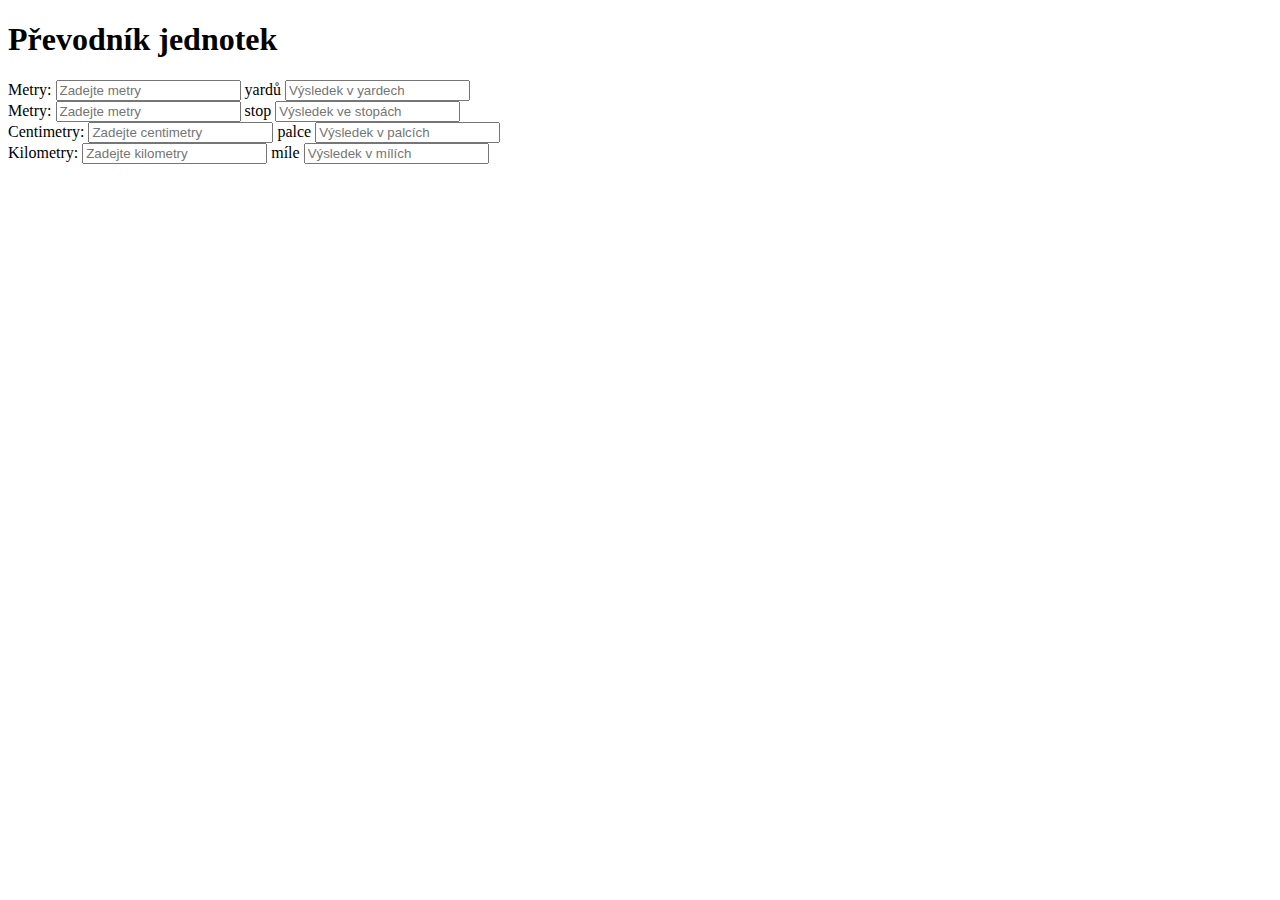
==== index.html @ 53fe1370 "Update and rename prevodnik.html to index.html" ====
<!DOCTYPE html>
<html lang="cs">
<head>
    <meta charset="UTF-8">
    <meta name="viewport" content="width=device-width, initial-scale=1.0">
    <title>Převodník jednotek</title>
    <link rel="stylesheet" href="styles.css">
</head>
<body>
    <div class="container">
        <h1>Převodník jednotek</h1>

        <div class="conversion">
            <label for="meters">Metry:</label>
            <input type="number" id="meters" placeholder="Zadejte metry" class="input-field">
            <span>yardů</span>
            <input type="number" id="yards" placeholder="Výsledek v yardech" class="input-field">
        </div>

        <div class="conversion">
            <label for="meters2">Metry:</label>
            <input type="number" id="meters2" placeholder="Zadejte metry" class="input-field">
            <span>stop</span>
            <input type="number" id="feet" placeholder="Výsledek ve stopách" class="input-field">
        </div>

        <div class="conversion">
            <label for="centimeters">Centimetry:</label>
            <input type="number" id="centimeters" placeholder="Zadejte centimetry" class="input-field">
            <span>palce</span>
            <input type="number" id="inches" placeholder="Výsledek v palcích" class="input-field">
        </div>

        <div class="conversion">
            <label for="kilometers">Kilometry:</label>
            <input type="number" id="kilometers" placeholder="Zadejte kilometry" class="input-field">
            <span>míle</span>
            <input type="number" id="miles" placeholder="Výsledek v mílích" class="input-field">
        </div>
    </div>
    <script src="script.js"></script>
</body>
</html>
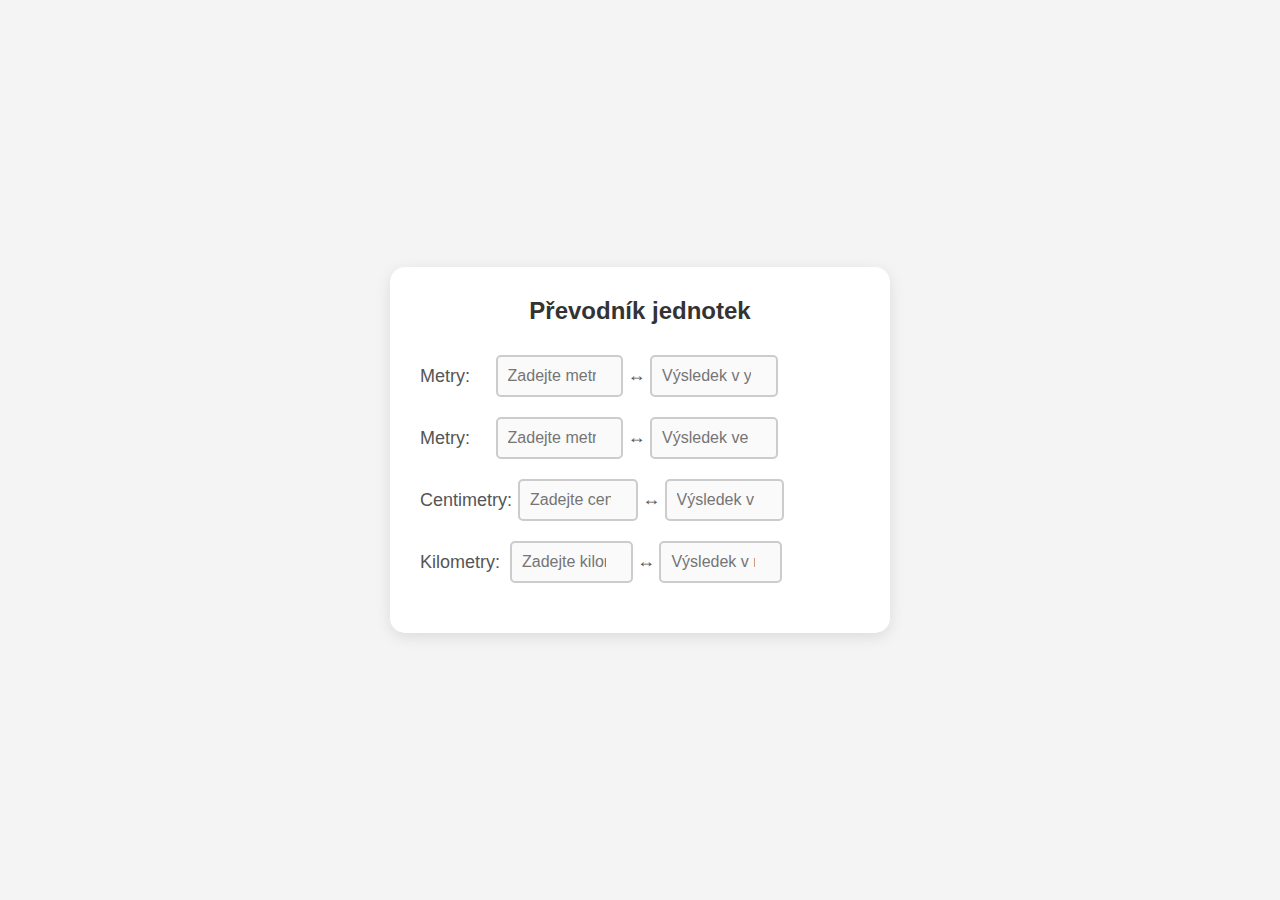
==== commit 9a537a2c: "Update index.html" ====
--- a/index.html
+++ b/index.html
@@ -9,33 +9,37 @@
 <body>
     <div class="container">
         <h1>Převodník jednotek</h1>
-
         <div class="conversion">
             <label for="meters">Metry:</label>
-            <input type="number" id="meters" placeholder="Zadejte metry" class="input-field">
-            <span>yardů</span>
-            <input type="number" id="yards" placeholder="Výsledek v yardech" class="input-field">
+            <div class="conversion-row">
+                <input type="number" id="meters" placeholder="Zadejte metry" class="input-field">
+                <span class="arrow">↔</span>
+                <input type="number" id="yards" placeholder="Výsledek v yardech" class="input-field">
+            </div>
         </div>
-
         <div class="conversion">
             <label for="meters2">Metry:</label>
-            <input type="number" id="meters2" placeholder="Zadejte metry" class="input-field">
-            <span>stop</span>
-            <input type="number" id="feet" placeholder="Výsledek ve stopách" class="input-field">
+            <div class="conversion-row">
+                <input type="number" id="meters2" placeholder="Zadejte metry" class="input-field">
+                <span class="arrow">↔</span>
+                <input type="number" id="feet" placeholder="Výsledek ve stopách" class="input-field">
+            </div>
         </div>
-
         <div class="conversion">
             <label for="centimeters">Centimetry:</label>
-            <input type="number" id="centimeters" placeholder="Zadejte centimetry" class="input-field">
-            <span>palce</span>
-            <input type="number" id="inches" placeholder="Výsledek v palcích" class="input-field">
+            <div class="conversion-row">
+                <input type="number" id="centimeters" placeholder="Zadejte centimetry" class="input-field">
+                <span class="arrow">↔</span>
+                <input type="number" id="inches" placeholder="Výsledek v palcích" class="input-field">
+            </div>
         </div>
-
         <div class="conversion">
             <label for="kilometers">Kilometry:</label>
-            <input type="number" id="kilometers" placeholder="Zadejte kilometry" class="input-field">
-            <span>míle</span>
-            <input type="number" id="miles" placeholder="Výsledek v mílích" class="input-field">
+            <div class="conversion-row">
+                <input type="number" id="kilometers" placeholder="Zadejte kilometry" class="input-field">
+                <span class="arrow">↔</span>
+                <input type="number" id="miles" placeholder="Výsledek v mílích" class="input-field">
+            </div>
         </div>
     </div>
     <script src="script.js"></script>
--- a/styles.css
+++ b/styles.css
@@ -0,0 +1,70 @@
+* {
+    margin: 0;
+    padding: 0;
+    box-sizing: border-box;
+}
+body {
+    font-family: Arial, sans-serif;
+    background-color: #f4f4f4;
+    display: flex;
+    justify-content: center;
+    align-items: center;
+    height: 100vh;
+    padding: 10px;
+}
+.container {
+    background-color: white;
+    padding: 30px;
+    border-radius: 15px;
+    box-shadow: 0 4px 15px rgba(0, 0, 0, 0.1);
+    width: 500px;
+    max-width: 100%;
+}
+h1 {
+    text-align: center;
+    margin-bottom: 30px;
+    font-size: 24px;
+    color: #333;
+}
+.conversion {
+    margin-bottom: 20px;
+    display: flex;
+    flex-direction: row;
+    justify-content: space-between;
+    align-items: center;
+    gap: 10px;
+}
+label {
+    font-size: 18px;
+    color: #555;
+    width: 20%;
+}
+.input-field {
+    width: 35%;
+    padding: 10px;
+    font-size: 16px;
+    border: 2px solid #ccc;
+    border-radius: 5px;
+    background-color: #fafafa;
+    transition: border-color 0.3s ease-in-out;
+}
+.input-field:focus {
+    border-color: #4caf50;
+    outline: none;
+}
+span {
+    font-size: 18px;
+    color: #555;
+}
+@media screen and (max-width: 480px) {
+    .container {
+        padding: 20px;
+        width: 500px;
+    }
+    .conversion {
+        flex-direction: row;
+    }
+    .input-field {
+        width: 35%;
+    }
+}
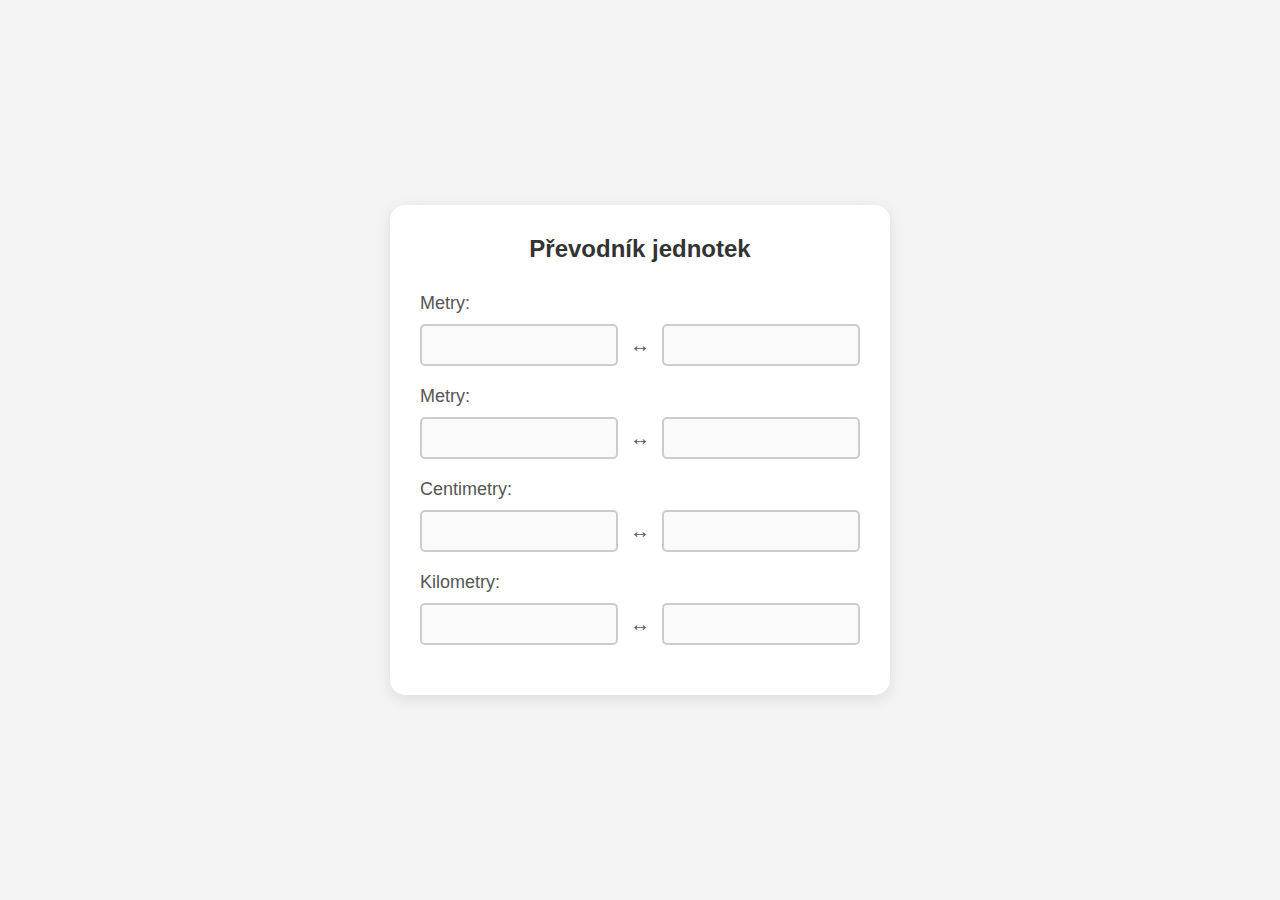
==== commit b5f390f4: "Update index.html" ====
--- a/index.html
+++ b/index.html
@@ -12,33 +12,33 @@
         <div class="conversion">
             <label for="meters">Metry:</label>
             <div class="conversion-row">
-                <input type="number" id="meters" placeholder="Zadejte metry" class="input-field">
+                <input type="number" id="meters" class="input-field">
                 <span class="arrow">↔</span>
-                <input type="number" id="yards" placeholder="Výsledek v yardech" class="input-field">
+                <input type="number" id="yards" class="input-field">
             </div>
         </div>
         <div class="conversion">
             <label for="meters2">Metry:</label>
             <div class="conversion-row">
-                <input type="number" id="meters2" placeholder="Zadejte metry" class="input-field">
+                <input type="number" id="meters2" class="input-field">
                 <span class="arrow">↔</span>
-                <input type="number" id="feet" placeholder="Výsledek ve stopách" class="input-field">
+                <input type="number" id="feet" class="input-field">
             </div>
         </div>
         <div class="conversion">
             <label for="centimeters">Centimetry:</label>
             <div class="conversion-row">
-                <input type="number" id="centimeters" placeholder="Zadejte centimetry" class="input-field">
+                <input type="number" id="centimeters" class="input-field">
                 <span class="arrow">↔</span>
-                <input type="number" id="inches" placeholder="Výsledek v palcích" class="input-field">
+                <input type="number" id="inches" class="input-field">
             </div>
         </div>
         <div class="conversion">
             <label for="kilometers">Kilometry:</label>
             <div class="conversion-row">
-                <input type="number" id="kilometers" placeholder="Zadejte kilometry" class="input-field">
+                <input type="number" id="kilometers" class="input-field">
                 <span class="arrow">↔</span>
-                <input type="number" id="miles" placeholder="Výsledek v mílích" class="input-field">
+                <input type="number" id="miles" class="input-field">
             </div>
         </div>
     </div>
--- a/styles.css
+++ b/styles.css
@@ -28,19 +28,21 @@
 }
 .conversion {
     margin-bottom: 20px;
-    display: flex;
-    flex-direction: row;
-    justify-content: space-between;
-    align-items: center;
-    gap: 10px;
 }
 label {
     font-size: 18px;
     color: #555;
-    width: 20%;
+    width: 100%;
+    display: block;
+    margin-bottom: 10px;
+}
+.conversion-row {
+    display: flex;
+    justify-content: space-between;
+    align-items: center;
 }
 .input-field {
-    width: 35%;
+    width: 45%;
     padding: 10px;
     font-size: 16px;
     border: 2px solid #ccc;
@@ -52,19 +54,25 @@
     border-color: #4caf50;
     outline: none;
 }
-span {
-    font-size: 18px;
+.arrow {
+    font-size: 20px;
     color: #555;
+    margin: 0 10px;
 }
 @media screen and (max-width: 480px) {
     .container {
         padding: 20px;
         width: 500px;
     }
-    .conversion {
+    .conversion-row {
         flex-direction: row;
+        align-items: center;
+        justify-content: center;
     }
     .input-field {
-        width: 35%;
+        width: 40%;
+    }
+    .arrow {
+        margin: 0 5px;
     }
 }
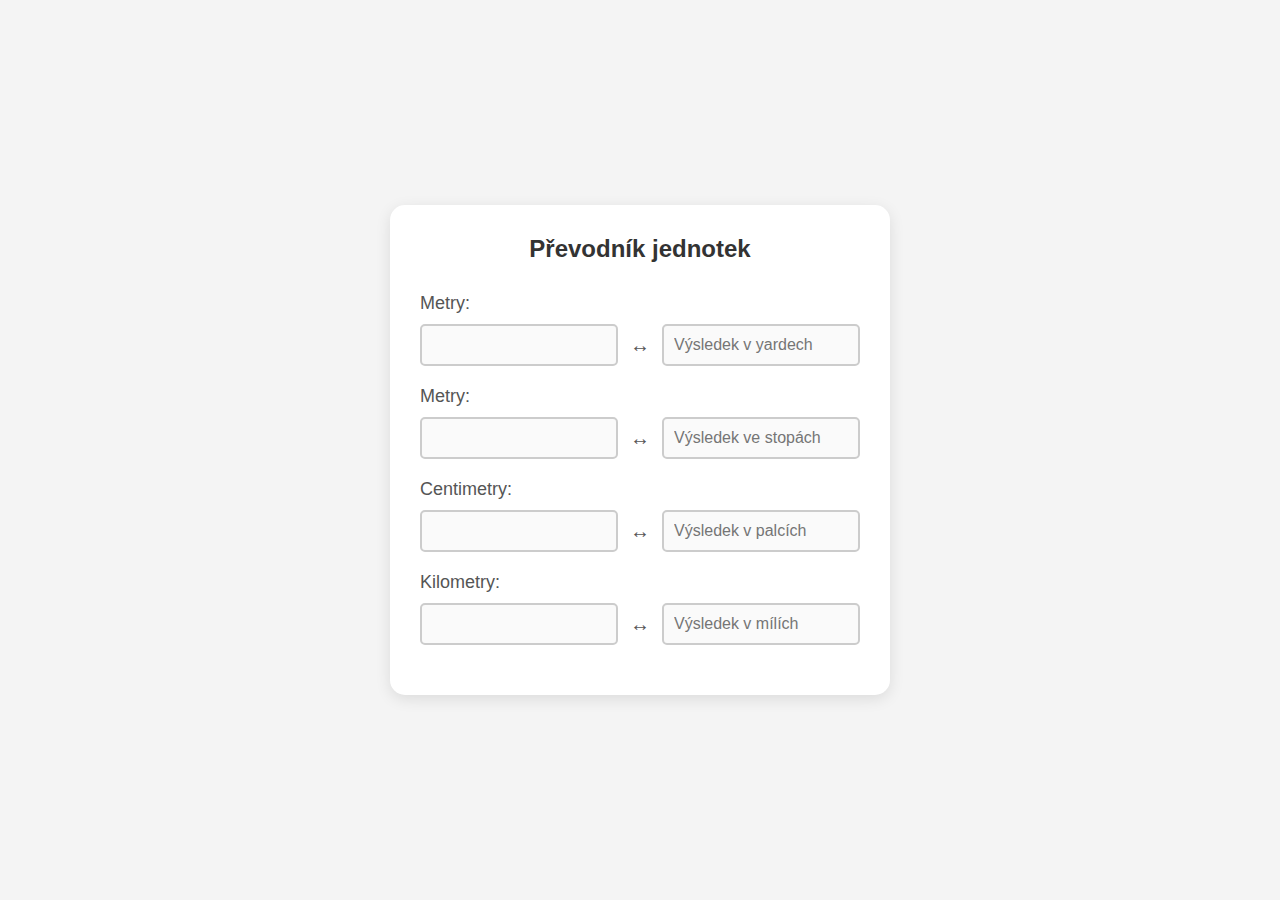
==== commit 87aab1fd: "Update index.html" ====
--- a/index.html
+++ b/index.html
@@ -14,7 +14,7 @@
             <div class="conversion-row">
                 <input type="number" id="meters" class="input-field">
                 <span class="arrow">↔</span>
-                <input type="number" id="yards" class="input-field">
+                <input type="number" id="yards" placeholder="Výsledek v yardech" class="input-field">
             </div>
         </div>
         <div class="conversion">
@@ -22,7 +22,7 @@
             <div class="conversion-row">
                 <input type="number" id="meters2" class="input-field">
                 <span class="arrow">↔</span>
-                <input type="number" id="feet" class="input-field">
+                <input type="number" id="feet" placeholder="Výsledek ve stopách" class="input-field">
             </div>
         </div>
         <div class="conversion">
@@ -30,7 +30,7 @@
             <div class="conversion-row">
                 <input type="number" id="centimeters" class="input-field">
                 <span class="arrow">↔</span>
-                <input type="number" id="inches" class="input-field">
+                <input type="number" id="inches" placeholder="Výsledek v palcích" class="input-field">
             </div>
         </div>
         <div class="conversion">
@@ -38,7 +38,7 @@
             <div class="conversion-row">
                 <input type="number" id="kilometers" class="input-field">
                 <span class="arrow">↔</span>
-                <input type="number" id="miles" class="input-field">
+                <input type="number" id="miles" placeholder="Výsledek v mílích" class="input-field">
             </div>
         </div>
     </div>
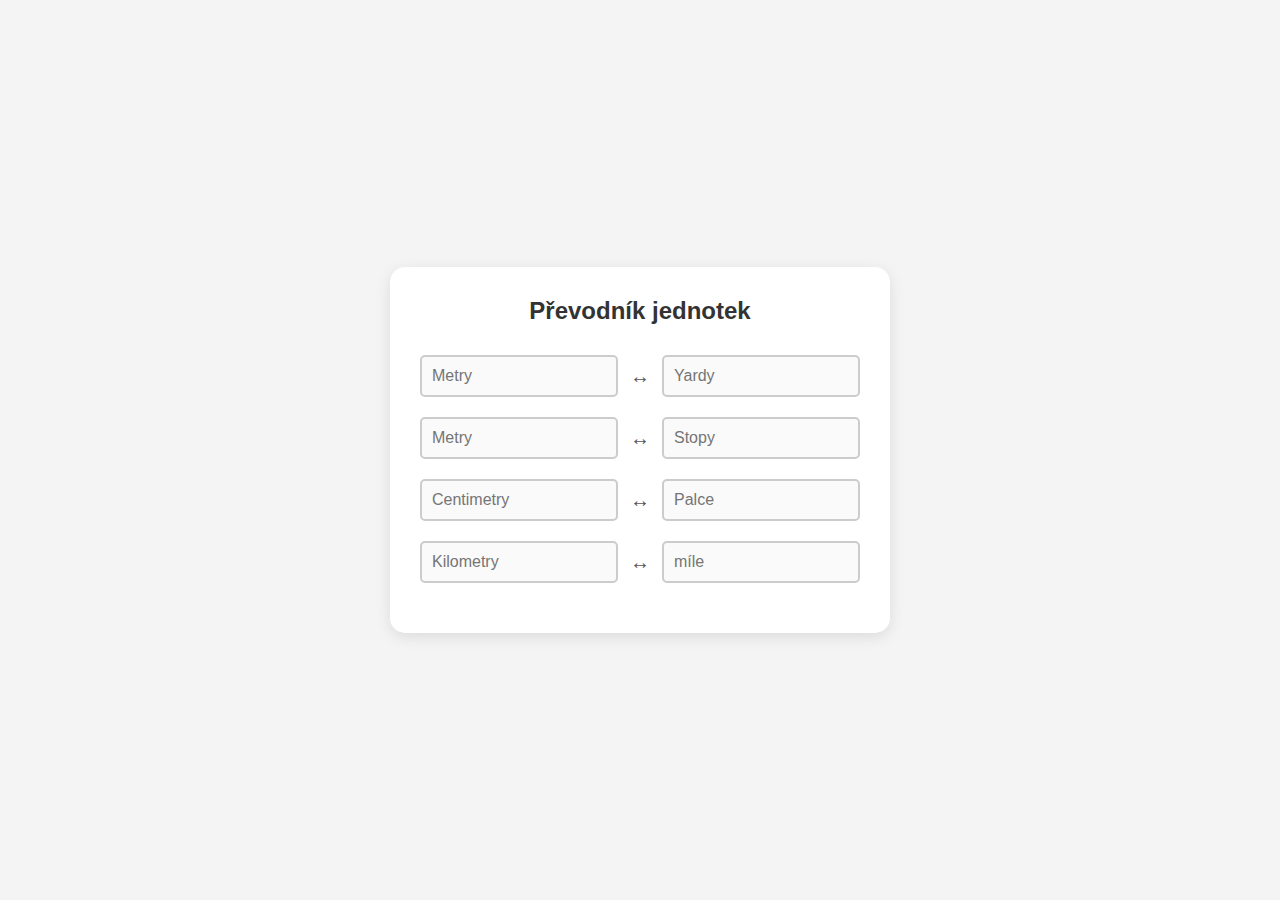
==== commit 00a9ce18: "Update index.html" ====
--- a/index.html
+++ b/index.html
@@ -10,35 +10,31 @@
     <div class="container">
         <h1>Převodník jednotek</h1>
         <div class="conversion">
-            <label for="meters">Metry:</label>
             <div class="conversion-row">
-                <input type="number" id="meters" class="input-field">
+                <input type="number" id="meters" placeholder="Metry" class="input-field">
                 <span class="arrow">↔</span>
-                <input type="number" id="yards" placeholder="Výsledek v yardech" class="input-field">
+                <input type="number" id="yards" placeholder="Yardy" class="input-field">
             </div>
         </div>
         <div class="conversion">
-            <label for="meters2">Metry:</label>
             <div class="conversion-row">
-                <input type="number" id="meters2" class="input-field">
+                <input type="number" id="meters2" placeholder="Metry" class="input-field">
                 <span class="arrow">↔</span>
-                <input type="number" id="feet" placeholder="Výsledek ve stopách" class="input-field">
+                <input type="number" id="feet" placeholder="Stopy" class="input-field">
             </div>
         </div>
         <div class="conversion">
-            <label for="centimeters">Centimetry:</label>
             <div class="conversion-row">
-                <input type="number" id="centimeters" class="input-field">
+                <input type="number" id="centimeters" placeholder="Centimetry" class="input-field">
                 <span class="arrow">↔</span>
-                <input type="number" id="inches" placeholder="Výsledek v palcích" class="input-field">
+                <input type="number" id="inches" placeholder="Palce" class="input-field">
             </div>
         </div>
         <div class="conversion">
-            <label for="kilometers">Kilometry:</label>
             <div class="conversion-row">
-                <input type="number" id="kilometers" class="input-field">
+                <input type="number" id="kilometers" placeholder="Kilometry" class="input-field">
                 <span class="arrow">↔</span>
-                <input type="number" id="miles" placeholder="Výsledek v mílích" class="input-field">
+                <input type="number" id="miles" placeholder="míle" class="input-field">
             </div>
         </div>
     </div>
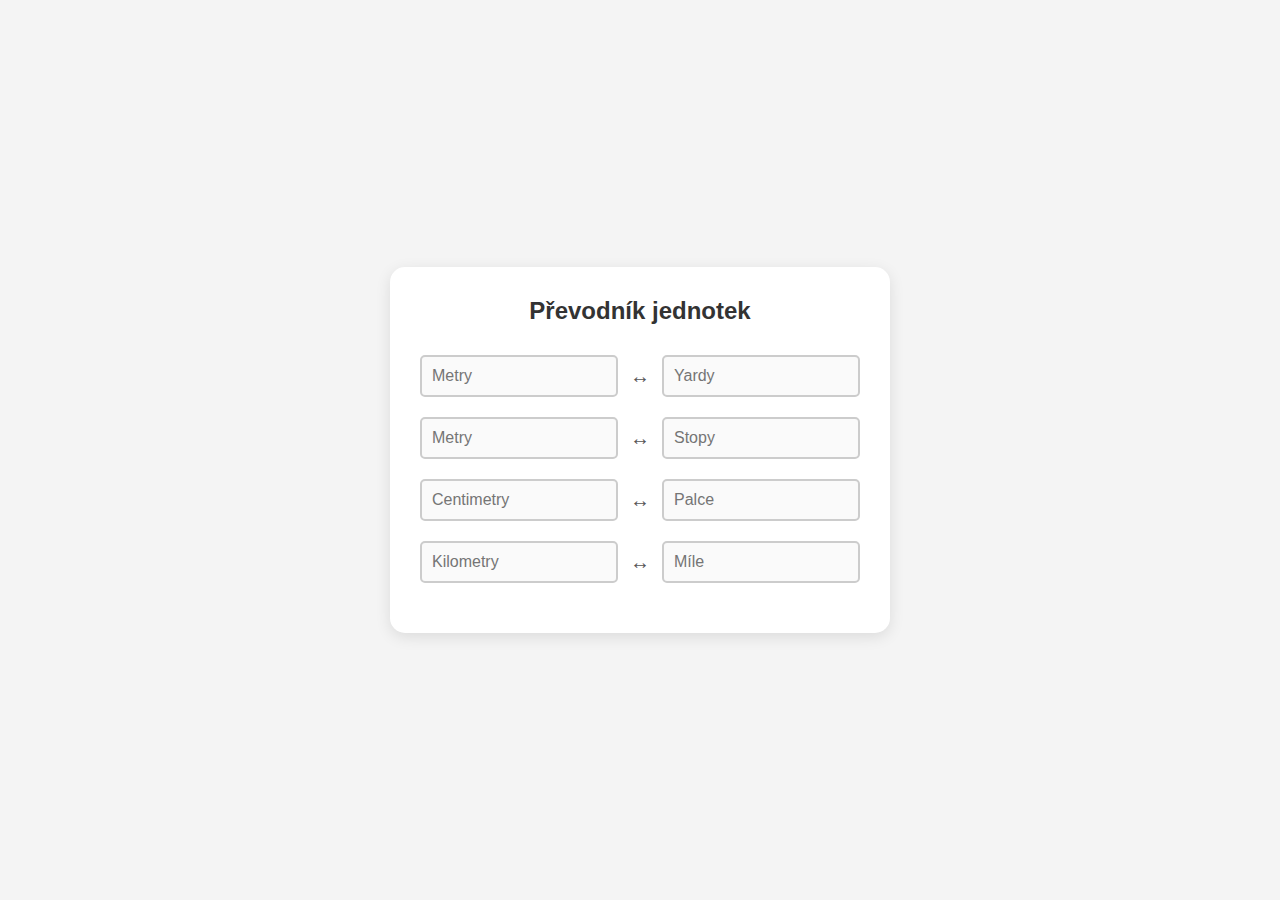
==== commit cbe55d0c: "Update index.html" ====
--- a/index.html
+++ b/index.html
@@ -34,7 +34,7 @@
             <div class="conversion-row">
                 <input type="number" id="kilometers" placeholder="Kilometry" class="input-field">
                 <span class="arrow">↔</span>
-                <input type="number" id="miles" placeholder="míle" class="input-field">
+                <input type="number" id="miles" placeholder="Míle" class="input-field">
             </div>
         </div>
     </div>
